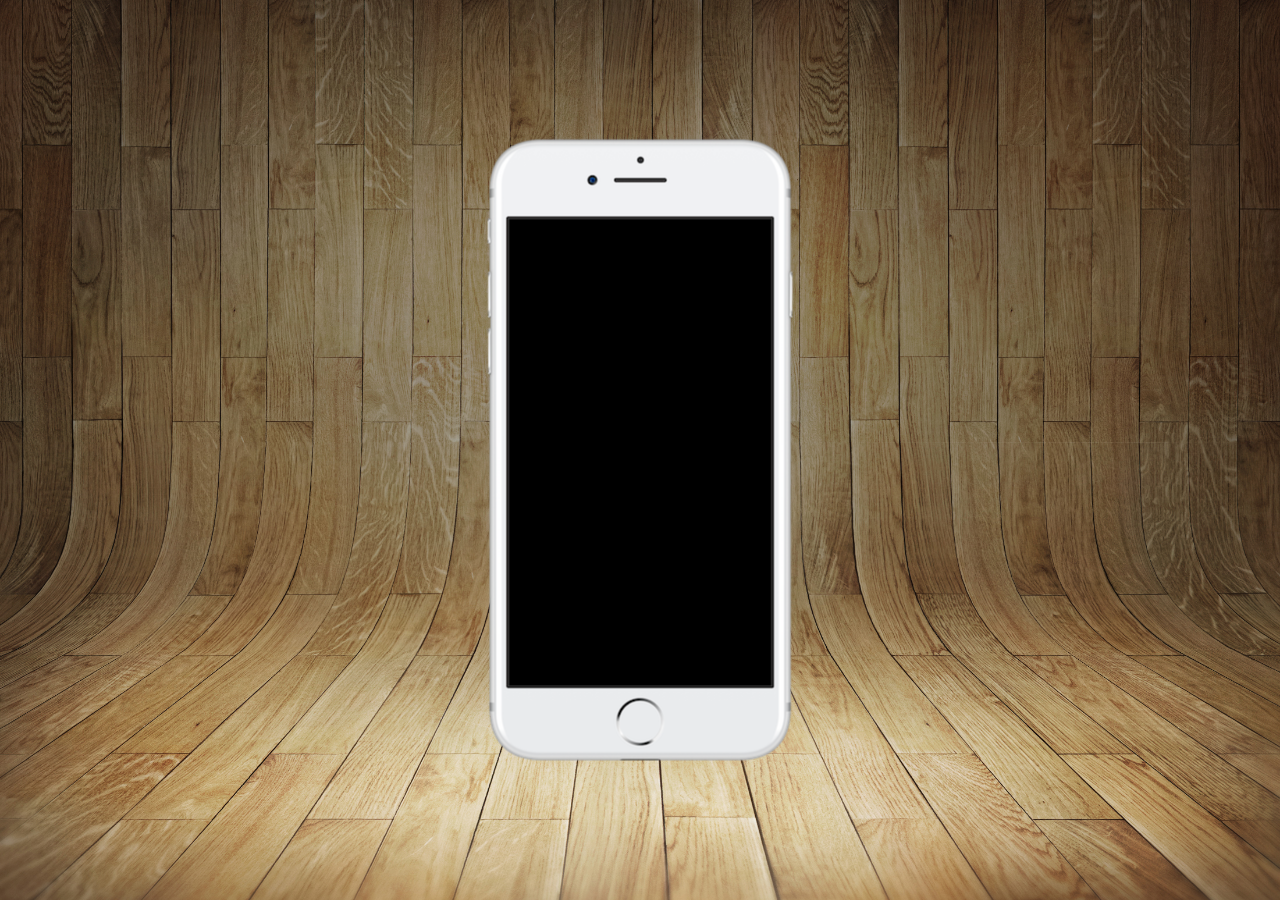
==== index.html @ 93751d6b "projredesociais" ====
<!DOCTYPE html>
<html lang="pt-br">
<head>
    <meta charset="UTF-8">
    <meta http-equiv="X-UA-Compatible" content="IE=edge">
    <meta name="viewport" content="width=device-width, initial-scale=1.0">
    <link rel="shortcut icon" href="favicon.ico" type="image/x-icon">
    <link rel="stylesheet" href="estilos/style.css">
    <title>Projetos Redes Sociais</title>


</head>
<body>
   <main>
        <section id="telefone">

        </section>
        <section id="redes-sociais">

        </section>
   </main>
</body>
</html>
---- estilos/style.css ----
@charset "UTF-8";

* {
    margin: 0px;
    padding; 0px;
    font-family: Arial, Helvetica, sans-serif;
}

html, body {
    height: 100vh;
    width: 100vw;
    background-color: black;
  
}

body {
    background: url(../imagens/fundo-madeira.jpg) no-repeat top center;
    background-size: cover;
    background-attachment: fixed;
    
}

main {
    height: 100vh;
    position: relative;
    
}

section#telefone {
    height: 627px;
    width: 311px;
    position: absolute;
    top: 50%;
    left: 50%;
    transform: translate(-50%, -50%);
    background: url(../imagens/frame-iphone.png) no-repeat;
}
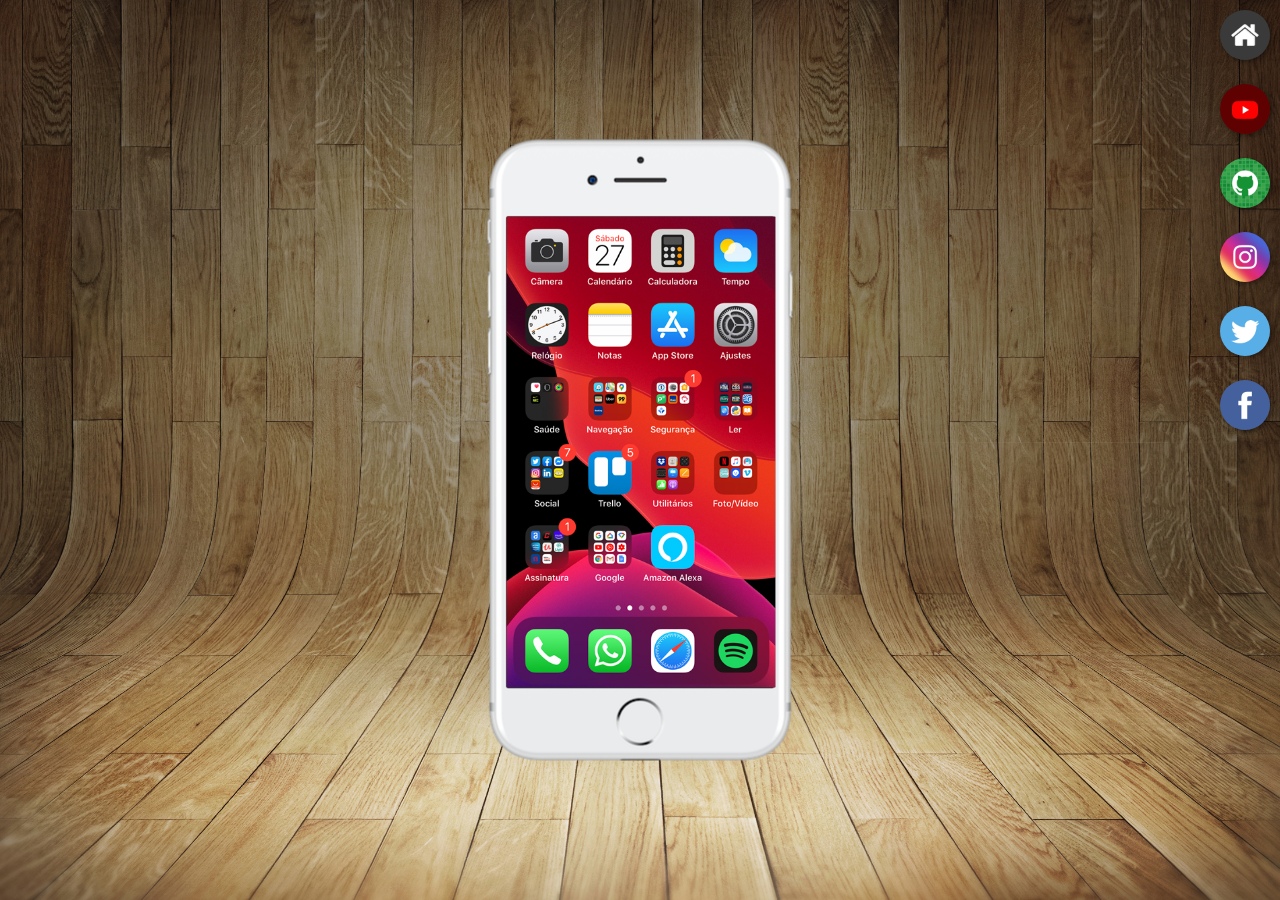
==== commit 7e11bbdf: "botoes" ====
--- a/index.html
+++ b/index.html
@@ -8,15 +8,22 @@
     <link rel="stylesheet" href="estilos/style.css">
     <title>Projetos Redes Sociais</title>
 
-
 </head>
 <body>
    <main>
         <section id="telefone">
-
+            <iframe src="home.html" name="tela" id="tela" frameborder="0">
+            Navegador não compatível
+        </iframe>
         </section>
         <section id="redes-sociais">
-
+            <a href="" target="tela"><img src="imagens/logo-home.jpg" alt="Home"></a><br>
+            <a href="#" target="tela"><img src="imagens/logo-youtube.jpg" alt="Youtube"></a><br>
+            <a href="#" target="tela"><img src="imagens/logo-github.jpg" alt="Github"></a><br>
+            <a href="#" target="tela"><img src="imagens/logo-instagram.jpg" alt="Instagram"></a><br>
+            <a href="#" target="tela"><img src="imagens/logo-twitter.jpg" alt="Twitter"></a><br>
+            <a href="#" target="tela"><img src="imagens/logo-facebook.jpg" alt="Facebook"></a>
+                      
         </section>
    </main>
 </body>
--- a/estilos/style.css
+++ b/estilos/style.css
@@ -14,7 +14,7 @@
 }
 
 body {
-    background: url(../imagens/fundo-madeira.jpg) no-repeat top center;
+    background: url(../imagens/fundo-madeira.jpg) no-repeat center top;
     background-size: cover;
     background-attachment: fixed;
     
@@ -34,4 +34,33 @@
     left: 50%;
     transform: translate(-50%, -50%);
     background: url(../imagens/frame-iphone.png) no-repeat;
+}
+
+iframe#tela {
+    position: relative;
+    top: 80px;
+    left: 22px;
+    width: 269px;
+    height: 471px;
+
+}
+
+section#redes-sociais {
+    text-align: right;
+}
+
+section#redes-sociais img {
+    width: 50px;
+    margin: 10px;
+    border-radius: 50%;
+    box-shadow: 2px 2px 5px rgba(0, 0, 0, 0.402);
+    box-sizing: border-box;
+
+}
+
+section#redes-sociais img:hover {
+    border: 2px solid rgba(255, 255, 255, 0.605);
+    transform: translate(-3px -3px);
+    box-shadow: 5px 5px 10px rgba(0, 0, 0, 0.607);
+    transition: transform 0.3s, border 0.5s;
 }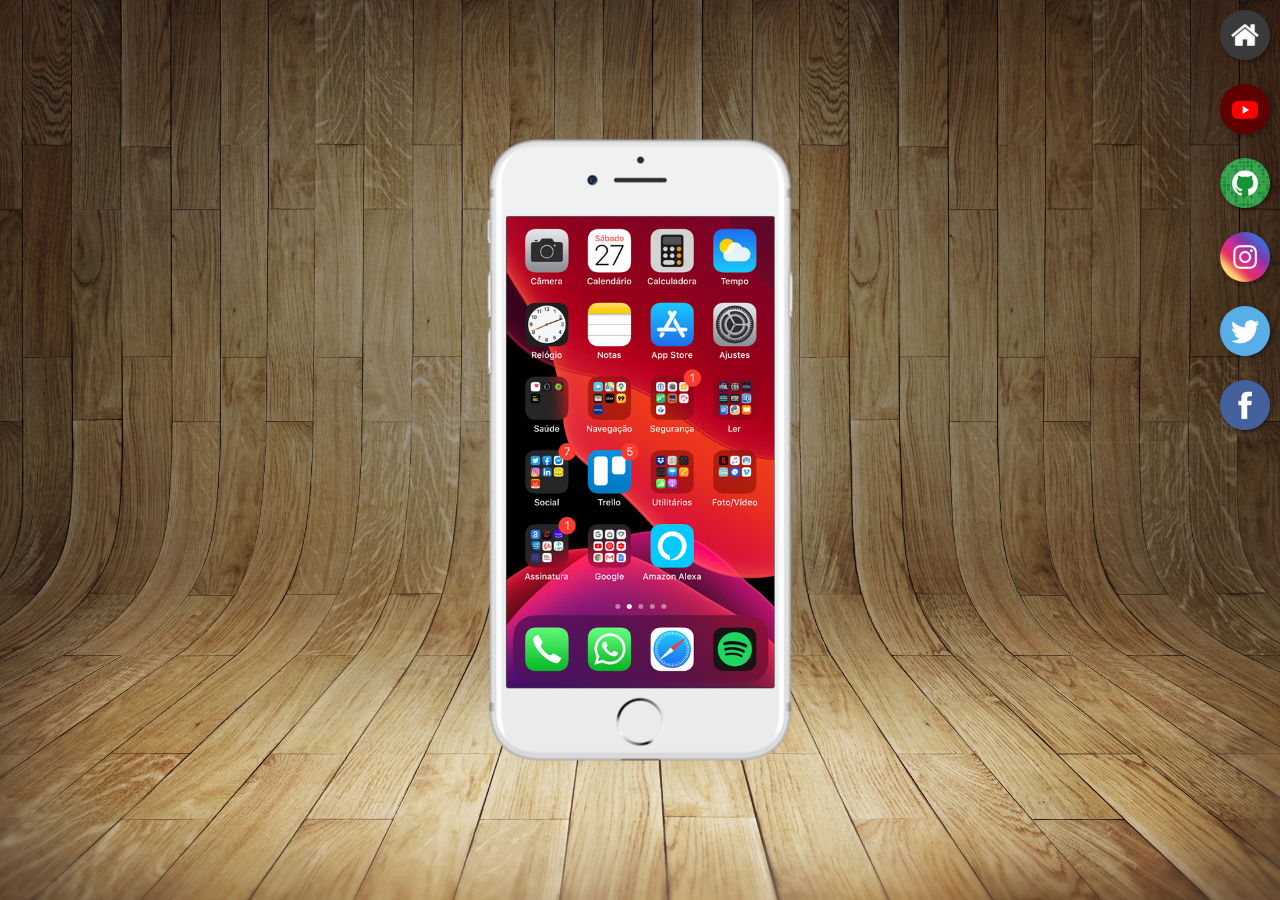
==== commit 2a69db0c: "projredsoc" ====
--- a/index.html
+++ b/index.html
@@ -17,10 +17,10 @@
         </iframe>
         </section>
         <section id="redes-sociais">
-            <a href="" target="tela"><img src="imagens/logo-home.jpg" alt="Home"></a><br>
-            <a href="#" target="tela"><img src="imagens/logo-youtube.jpg" alt="Youtube"></a><br>
-            <a href="#" target="tela"><img src="imagens/logo-github.jpg" alt="Github"></a><br>
-            <a href="#" target="tela"><img src="imagens/logo-instagram.jpg" alt="Instagram"></a><br>
+            <a href="home.html" target="tela"><img src="imagens/logo-home.jpg" alt="Home"></a><br>
+            <a href="youtube.html" target="tela"><img src="imagens/logo-youtube.jpg" alt="Youtube"></a><br>
+            <a href="github.html" target="tela"><img src="imagens/logo-github.jpg" alt="Github"></a><br>
+            <a href="instagram.html" target="tela"><img src="imagens/logo-instagram.jpg" alt="Instagram"></a><br>
             <a href="#" target="tela"><img src="imagens/logo-twitter.jpg" alt="Twitter"></a><br>
             <a href="#" target="tela"><img src="imagens/logo-facebook.jpg" alt="Facebook"></a>
                       
--- a/estilos/style.css
+++ b/estilos/style.css
@@ -40,7 +40,7 @@
     position: relative;
     top: 80px;
     left: 22px;
-    width: 269px;
+    width: 268px;
     height: 471px;
 
 }
